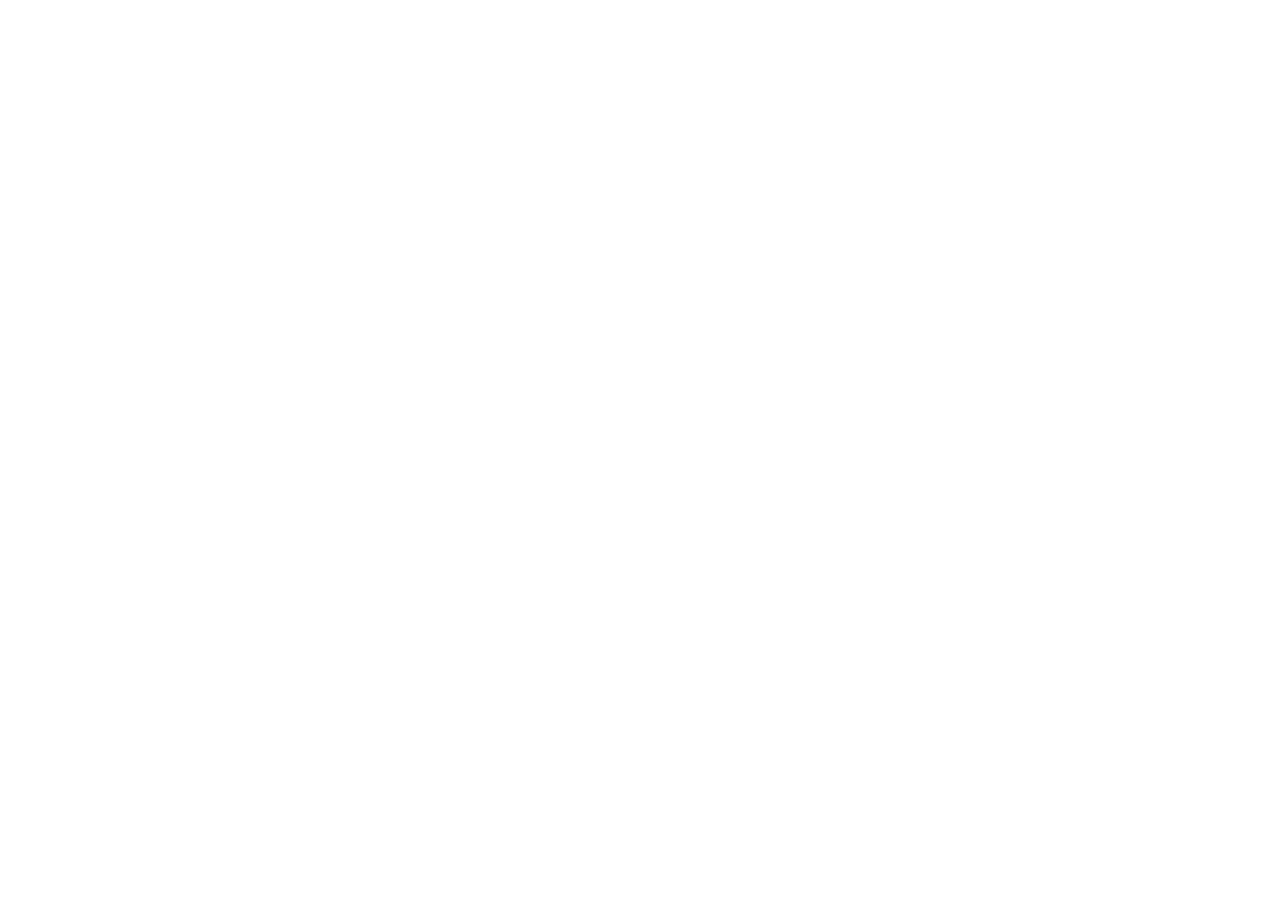
==== index.html @ 7a4d4a5e "inicioando proyecto" ====
<!DOCTYPE html>
<html lang="en">
<head>
    <meta charset="UTF-8">
    <meta http-equiv="X-UA-Compatible" content="IE=edge">
    <meta name="viewport" content="width=device-width, initial-scale=1.0">
    <title>Document</title>
</head>
<body>
    
</body>
</html>
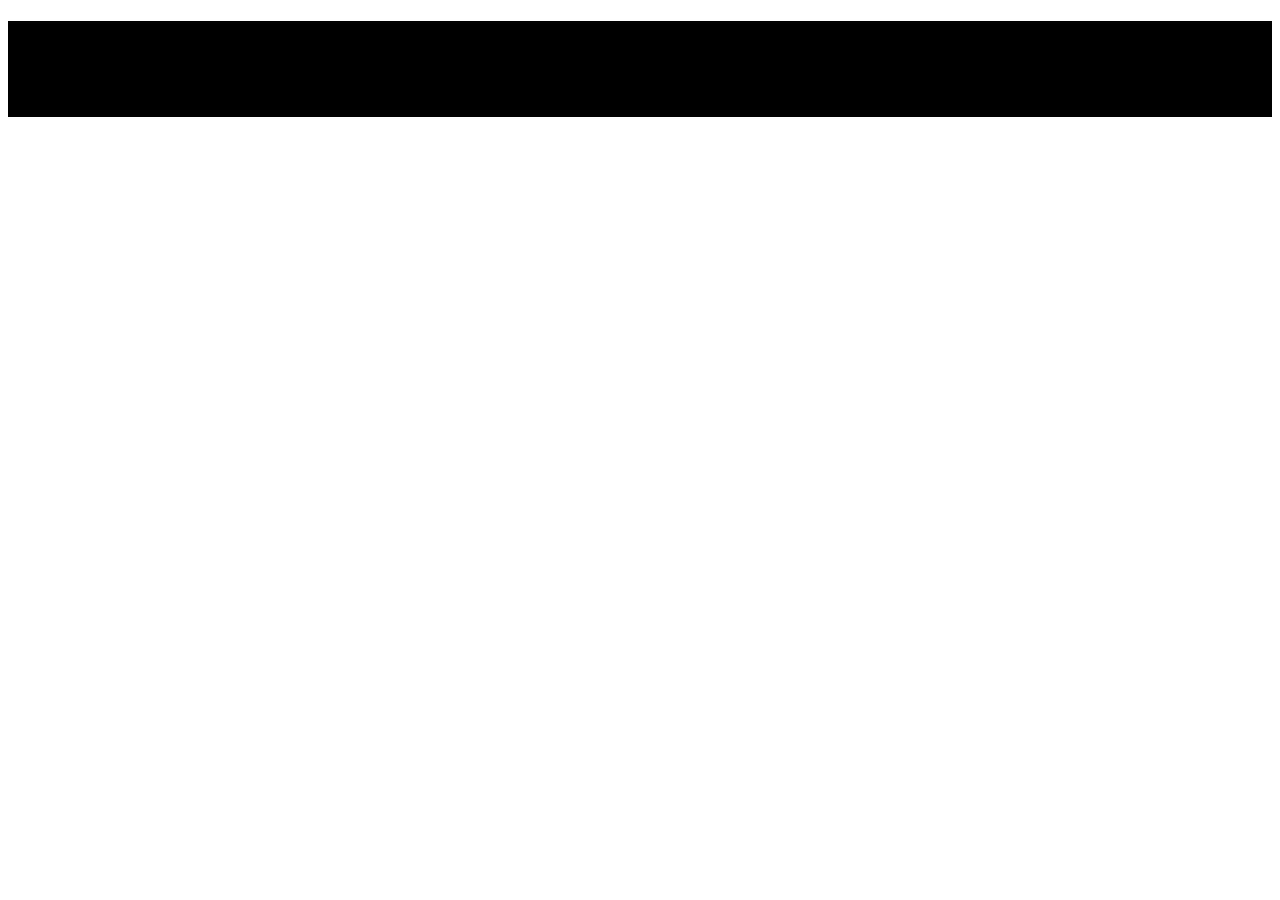
==== commit 36280d97: "se agrego bootstrap y style.css" ====
--- a/index.html
+++ b/index.html
@@ -1,12 +1,41 @@
 <!DOCTYPE html>
-<html lang="en">
+<html lang="es">
 <head>
     <meta charset="UTF-8">
     <meta http-equiv="X-UA-Compatible" content="IE=edge">
     <meta name="viewport" content="width=device-width, initial-scale=1.0">
-    <title>Document</title>
+    <title>Futura Zero</title>
+    <link href="https://cdn.jsdelivr.net/npm/bootstrap@5.3.0-alpha1/dist/css/bootstrap.min.css" rel="stylesheet" integrity="sha384-GLhlTQ8iRABdZLl6O3oVMWSktQOp6b7In1Zl3/Jr59b6EGGoI1aFkw7cmDA6j6gD" crossorigin="anonymous">
+    <link rel="stylesheet" href="style.css">
 </head>
 <body>
+
+    <div class="container-fluid">
+
+        <div class="row menu">
+
+            <div class="col">
+
+                <h1>Hello World</h1>
+
+            </div>
+
+            <div class="col">
+
+                <h1>hello world</h1>
+
+            </div>
+
+        </div>
+
+    </div>
     
+
+
+
+
+
+
+    <script src="https://cdn.jsdelivr.net/npm/bootstrap@5.3.0-alpha1/dist/js/bootstrap.bundle.min.js" integrity="sha384-w76AqPfDkMBDXo30jS1Sgez6pr3x5MlQ1ZAGC+nuZB+EYdgRZgiwxhTBTkF7CXvN" crossorigin="anonymous"></script>
 </body>
 </html>--- a/style.css
+++ b/style.css
@@ -0,0 +1,4 @@
+
+.menu {
+    background-color: black;
+}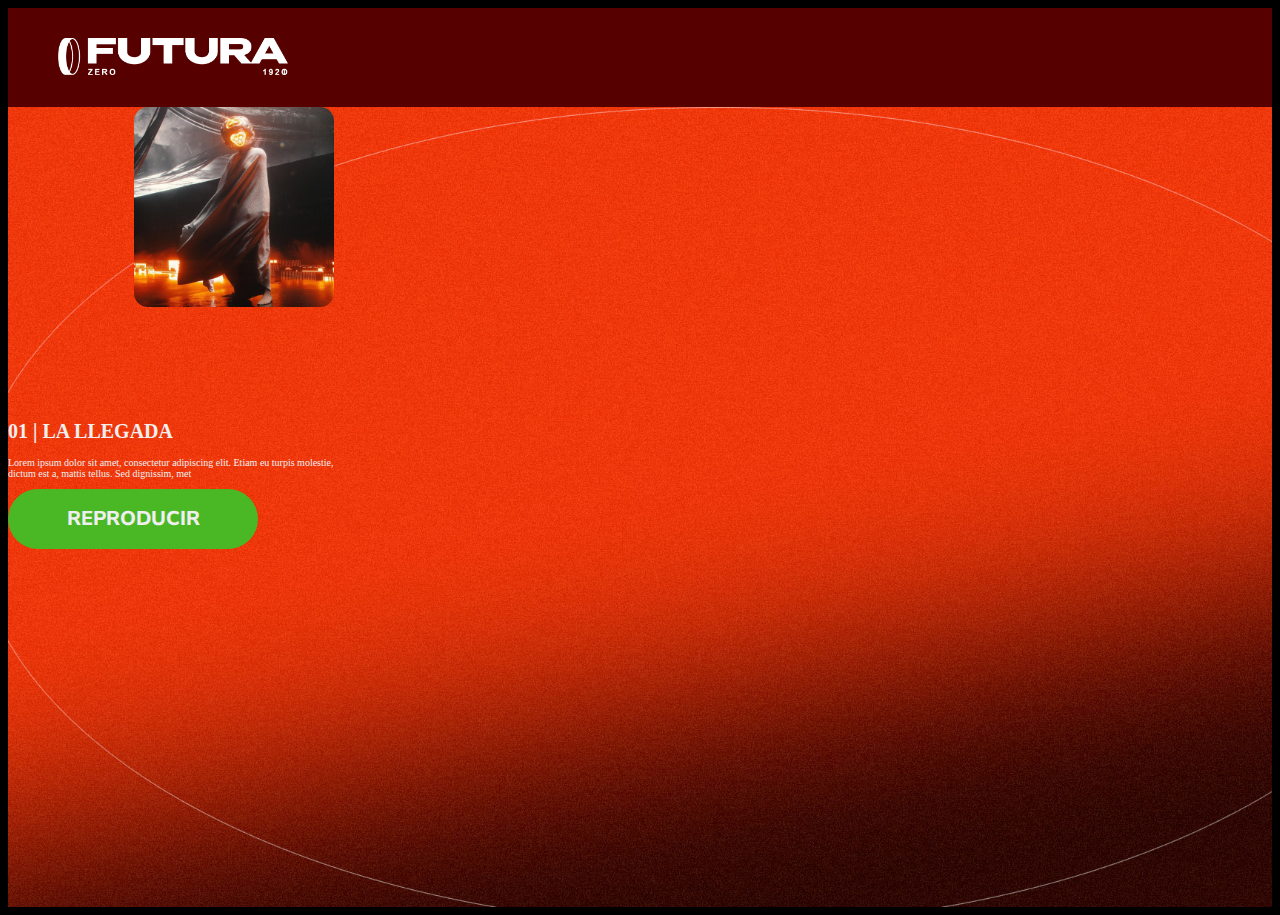
==== commit e2b9f008: "se agrego carpeta de imagenes" ====
--- a/index.html
+++ b/index.html
@@ -8,22 +8,58 @@
     <link href="https://cdn.jsdelivr.net/npm/bootstrap@5.3.0-alpha1/dist/css/bootstrap.min.css" rel="stylesheet" integrity="sha384-GLhlTQ8iRABdZLl6O3oVMWSktQOp6b7In1Zl3/Jr59b6EGGoI1aFkw7cmDA6j6gD" crossorigin="anonymous">
     <link rel="stylesheet" href="style.css">
 </head>
+
+
 <body>
 
-    <div class="container-fluid">
+    <div class="container-fluid menu">
 
-        <div class="row menu">
+        <div class="row align-items-center">
 
             <div class="col">
 
-                <h1>Hello World</h1>
+                <img class="cont-logo-main" src="./img/LOGO_FUTURA_ZERO-02.png" alt="">
 
             </div>
 
             <div class="col">
 
-                <h1>hello world</h1>
+                
 
+            </div>
+
+        </div>
+
+    </div>
+
+    <div class="container-fluid">
+
+        <div class="row align-items-center justify-content-end hero">
+
+            <div class="col-3">
+              
+                <div class="hero-c">
+                    <div class="cover">
+        
+                        <div class="zero">
+                            <img src="./img/ZERO.jpg" class="img-fluid" alt="Descripción de la imagen" style="object-fit: cover; width: 200px; height: 200px; border-radius: 7%;">
+
+                        </div>
+        
+                    </div>
+                </div>
+
+            </div>
+
+
+            <div class="col-6">
+              
+                <h1 class="title-cover-hero">01 | LA LLEGADA</h1>
+                <p class="description-cover">Lorem ipsum dolor sit amet, consectetur adipiscing elit. Etiam eu turpis molestie, dictum est a, mattis tellus. Sed dignissim, met</p>
+                <button class="button">
+                    <a class="button" href="#">REPRODUCIR</a>
+                </button>
+                
             </div>
 
         </div>
--- a/style.css
+++ b/style.css
@@ -1,4 +1,80 @@
+@import url('https://fonts.googleapis.com/css2?family=Nunito+Sans:wght@200;400;700;900&display=swap');
+
+
+body {background-color: black;}
+
+html {
+    font-size: 62.5%;
+}
 
 .menu {
-    background-color: black;
-}+    background-color: #570000;
+
+}
+
+.cont-logo-main {
+    margin-top: 30px;
+    margin-bottom: 30px;
+    width: 230px;
+    padding-left: 50px; 
+}
+
+.nav-link {
+    font-family: nunito sans, sans-serif; 
+    color: white;
+    font-size: 1.6rem;
+}
+
+.hero {
+    background-image: url(./img/HERO_BKG.jpg);
+    height: 800px;
+    background-size: cover;
+}
+
+.col-hero {
+    text-align: center;
+}
+
+.title-cover-hero {
+    color: #efefef;
+}
+
+.description-cover {
+    color: #efefef;
+    width: 340px;
+}
+
+.button {
+    width: 250px;
+    height: 60px;
+    font-family: nunito sans, sans-serif;
+    font-weight: 800;
+    font-size: 2rem;
+    text-decoration: none;
+    color: #efefef;
+    border: none;
+    background-color: #4AB824;
+    padding: 0;
+    border-radius: 30px;
+}
+
+.hero-c {
+    height: 100%;
+    margin-left: 10%;
+    margin-right: 10%;
+}
+
+.cover {
+    display: inline-block;
+    width: 300px;
+}
+
+.zero {
+    width: 300px;
+    height: 300px;
+    background-position: center;
+    background-repeat: no-repeat;
+    background-size: cover;
+    border-radius: 7%;
+
+}
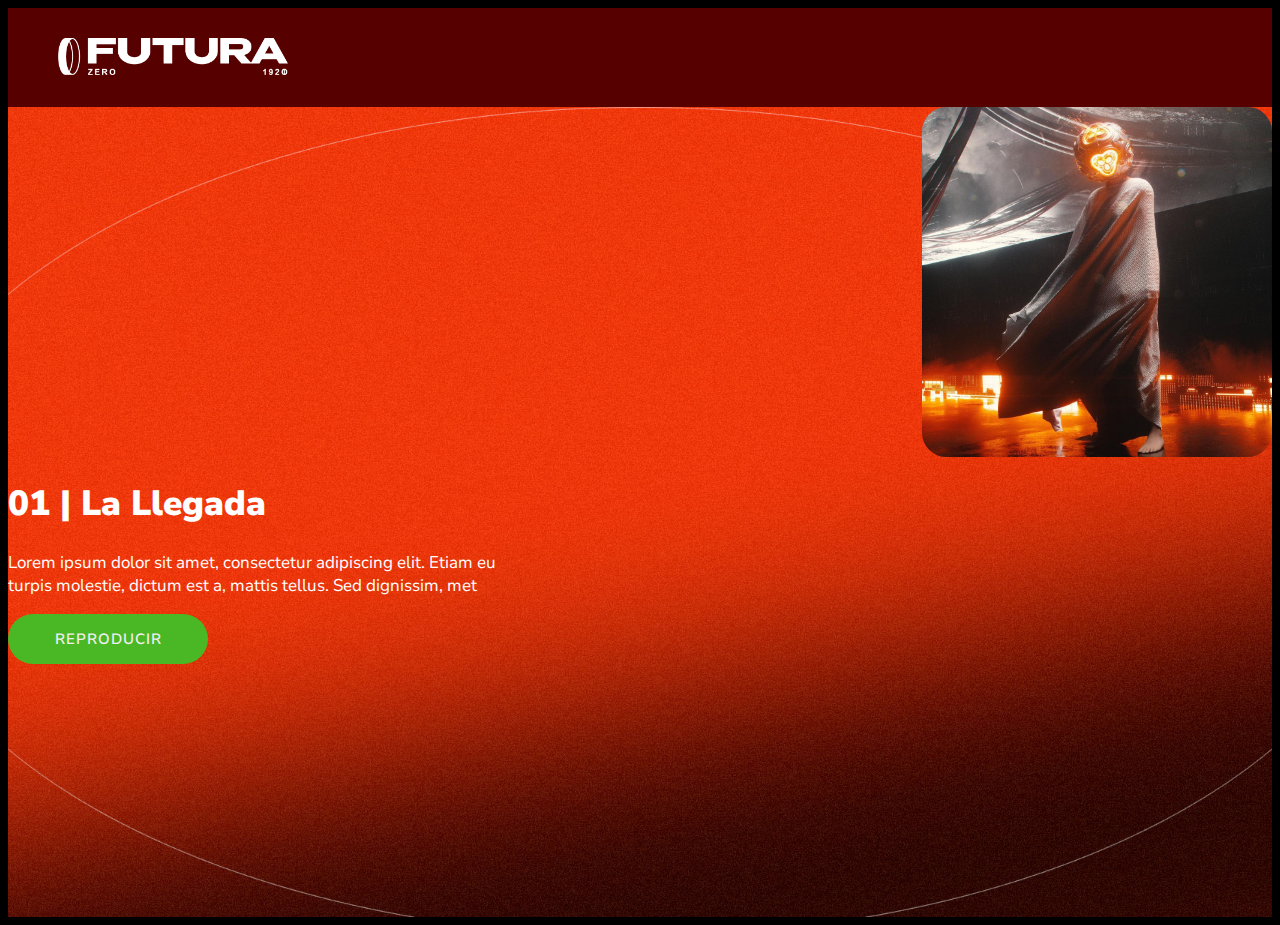
==== commit e08c4526: "Listo hero responsive" ====
--- a/index.html
+++ b/index.html
@@ -13,6 +13,7 @@
 <body>
 
     <div class="container-fluid menu">
+        
 
         <div class="row align-items-center">
 
@@ -32,34 +33,24 @@
 
     </div>
 
-    <div class="container-fluid">
+    <div class="container-fluid hero">
+        
 
-        <div class="row align-items-center justify-content-end hero">
+        <div class="row align-items-center hero-row">
 
-            <div class="col-3">
+            <div class="col-lg-5 col-sm-12 col-md-12 col-zero">
+
+                <img class="img-fluid zero-cover" src="./img/ZERO.jpg" alt="">
               
-                <div class="hero-c">
-                    <div class="cover">
-        
-                        <div class="zero">
-                            <img src="./img/ZERO.jpg" class="img-fluid" alt="Descripción de la imagen" style="object-fit: cover; width: 200px; height: 200px; border-radius: 7%;">
-
-                        </div>
-        
-                    </div>
-                </div>
-
             </div>
 
 
-            <div class="col-6">
+            <div class="col-lg-5 col-sm-12 col-md-12 col-info">
               
-                <h1 class="title-cover-hero">01 | LA LLEGADA</h1>
-                <p class="description-cover">Lorem ipsum dolor sit amet, consectetur adipiscing elit. Etiam eu turpis molestie, dictum est a, mattis tellus. Sed dignissim, met</p>
-                <button class="button">
-                    <a class="button" href="#">REPRODUCIR</a>
-                </button>
-                
+               <h1 class="hero-info">01 | La Llegada</h1>
+               <p class="hero-info hero-info-p hero-info-p-res">Lorem ipsum dolor sit amet, consectetur adipiscing elit. Etiam eu turpis molestie, dictum est a, mattis tellus. Sed dignissim, met</p>
+               <a class="button" href="#">REPRODUCIR</a> 
+
             </div>
 
         </div>
--- a/style.css
+++ b/style.css
@@ -5,6 +5,33 @@
 
 html {
     font-size: 62.5%;
+}
+
+h1,
+h2,
+h3,
+h4,
+h5,
+p {
+    font-family: nunito sans, sans-serif;
+}
+
+h1 {
+    font-weight: 900;
+    font-size: 3.5rem;
+
+}
+
+h3 {
+    font-weight: 400;
+    font-size: 1.6rem;
+    
+}
+
+p {
+    font-weight: 400;
+    font-size: 1.7rem;
+    
 }
 
 .menu {
@@ -27,54 +54,71 @@
 
 .hero {
     background-image: url(./img/HERO_BKG.jpg);
-    height: 800px;
+    height: 90vh;
+    background-position: center;
+    background-repeat: no-repeat;
     background-size: cover;
 }
 
-.col-hero {
-    text-align: center;
+.hero-row {
+    height: 90vh;
 }
 
-.title-cover-hero {
-    color: #efefef;
+.col-zero {
+    display: flex;
+    justify-content: flex-end;
 }
 
-.description-cover {
-    color: #efefef;
-    width: 340px;
+@media (max-width: 991px) {
+.col-zero {
+    display: flex;
+    justify-content: center;
+}
 }
 
+.zero-cover {
+    width: 350px;
+    height: 350px;
+    background-position: center;
+    background-repeat: no-repeat;
+    object-fit: cover;
+    border-radius: 7%;
+}
+
+.hero-info {
+    color: white;
+}
+
+.hero-info-p {
+    width: 500px;
+}
+
+@media (max-width: 991px) {
+    .hero-info-p-res{
+        width: 350px;
+        text-align: center;
+    }}
+
 .button {
-    width: 250px;
-    height: 60px;
+    width: 200px;
+    height: 50px;
     font-family: nunito sans, sans-serif;
-    font-weight: 800;
-    font-size: 2rem;
+    font-weight: 600;
+    font-size: 1.5rem;
+    letter-spacing: 1px;
     text-decoration: none;
     color: #efefef;
     border: none;
     background-color: #4AB824;
-    padding: 0;
     border-radius: 30px;
+    display: grid;
+    align-items: center;
+    justify-content: center;
 }
 
-.hero-c {
-    height: 100%;
-    margin-left: 10%;
-    margin-right: 10%;
-}
-
-.cover {
-    display: inline-block;
-    width: 300px;
-}
-
-.zero {
-    width: 300px;
-    height: 300px;
-    background-position: center;
-    background-repeat: no-repeat;
-    background-size: cover;
-    border-radius: 7%;
-
-}
+@media (max-width: 991px) {
+.col-info{
+    display: flex;
+    flex-direction: column;
+    align-items: center;
+}}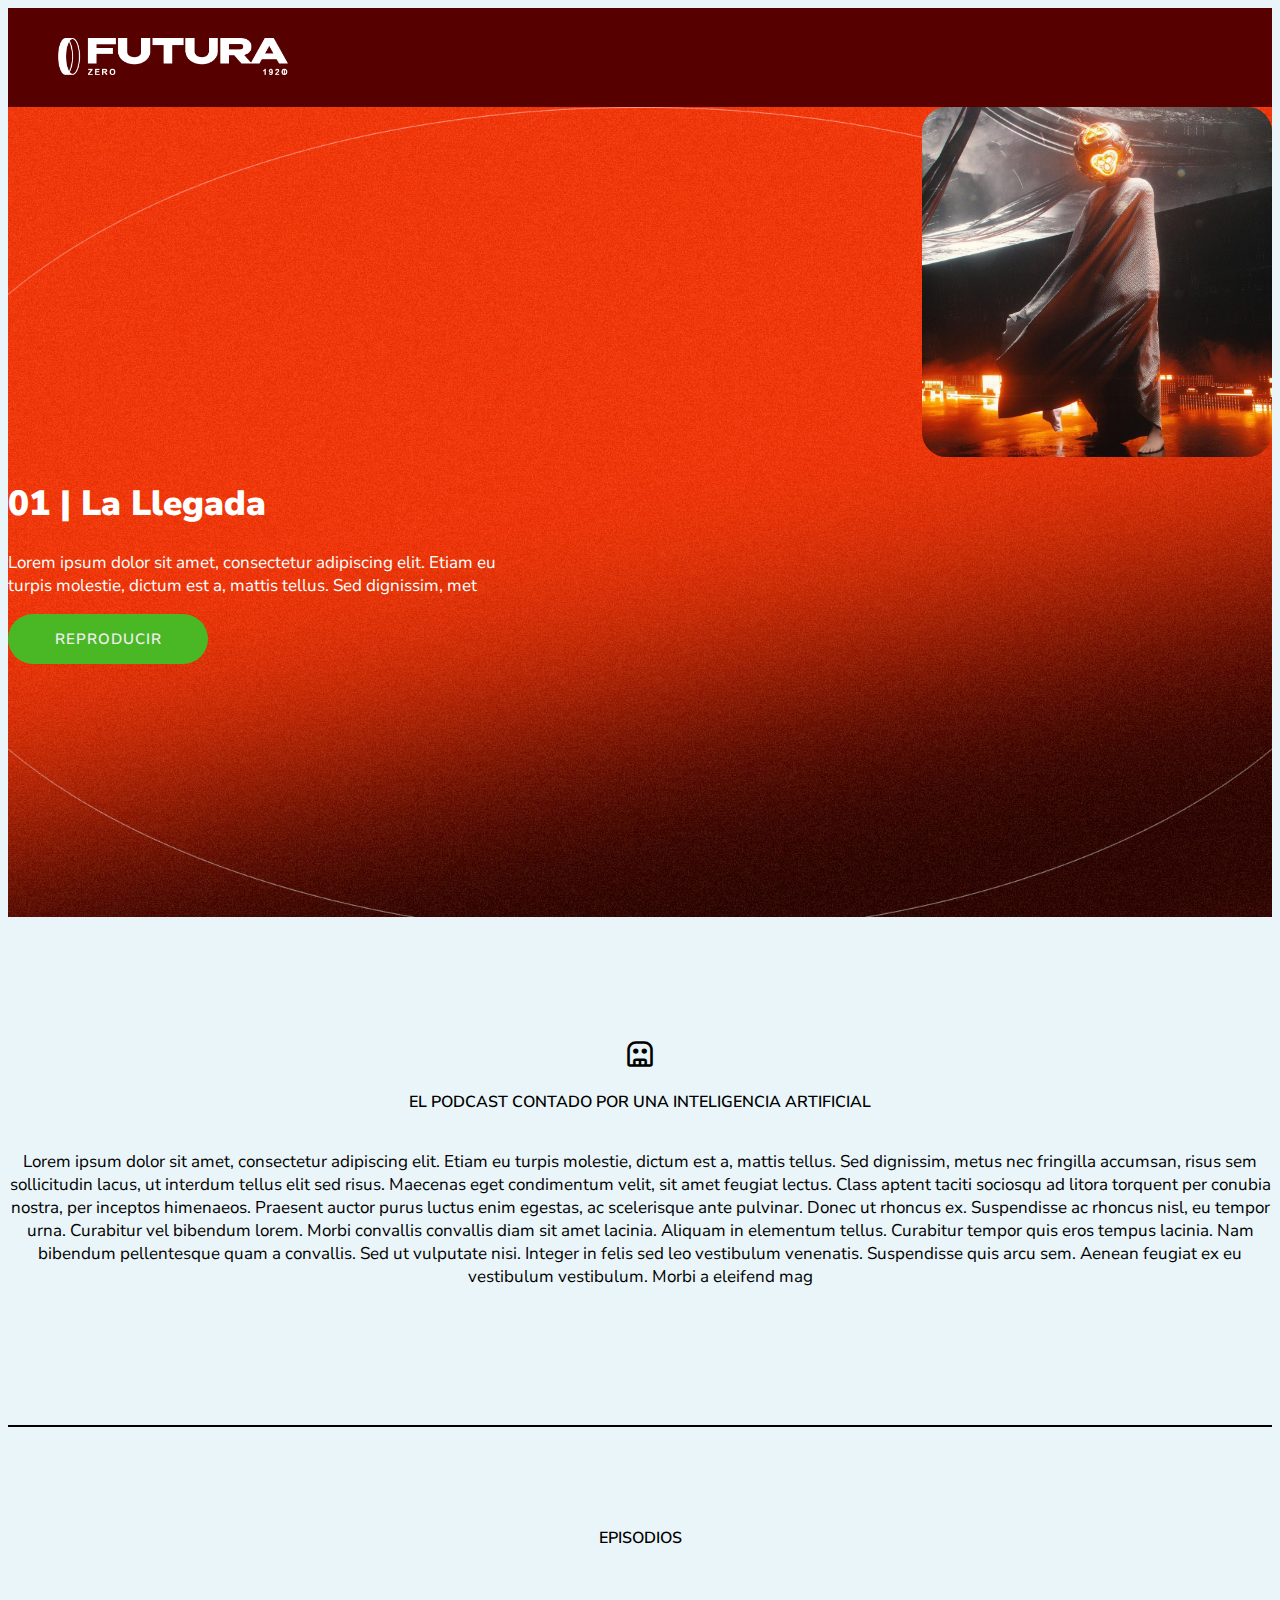
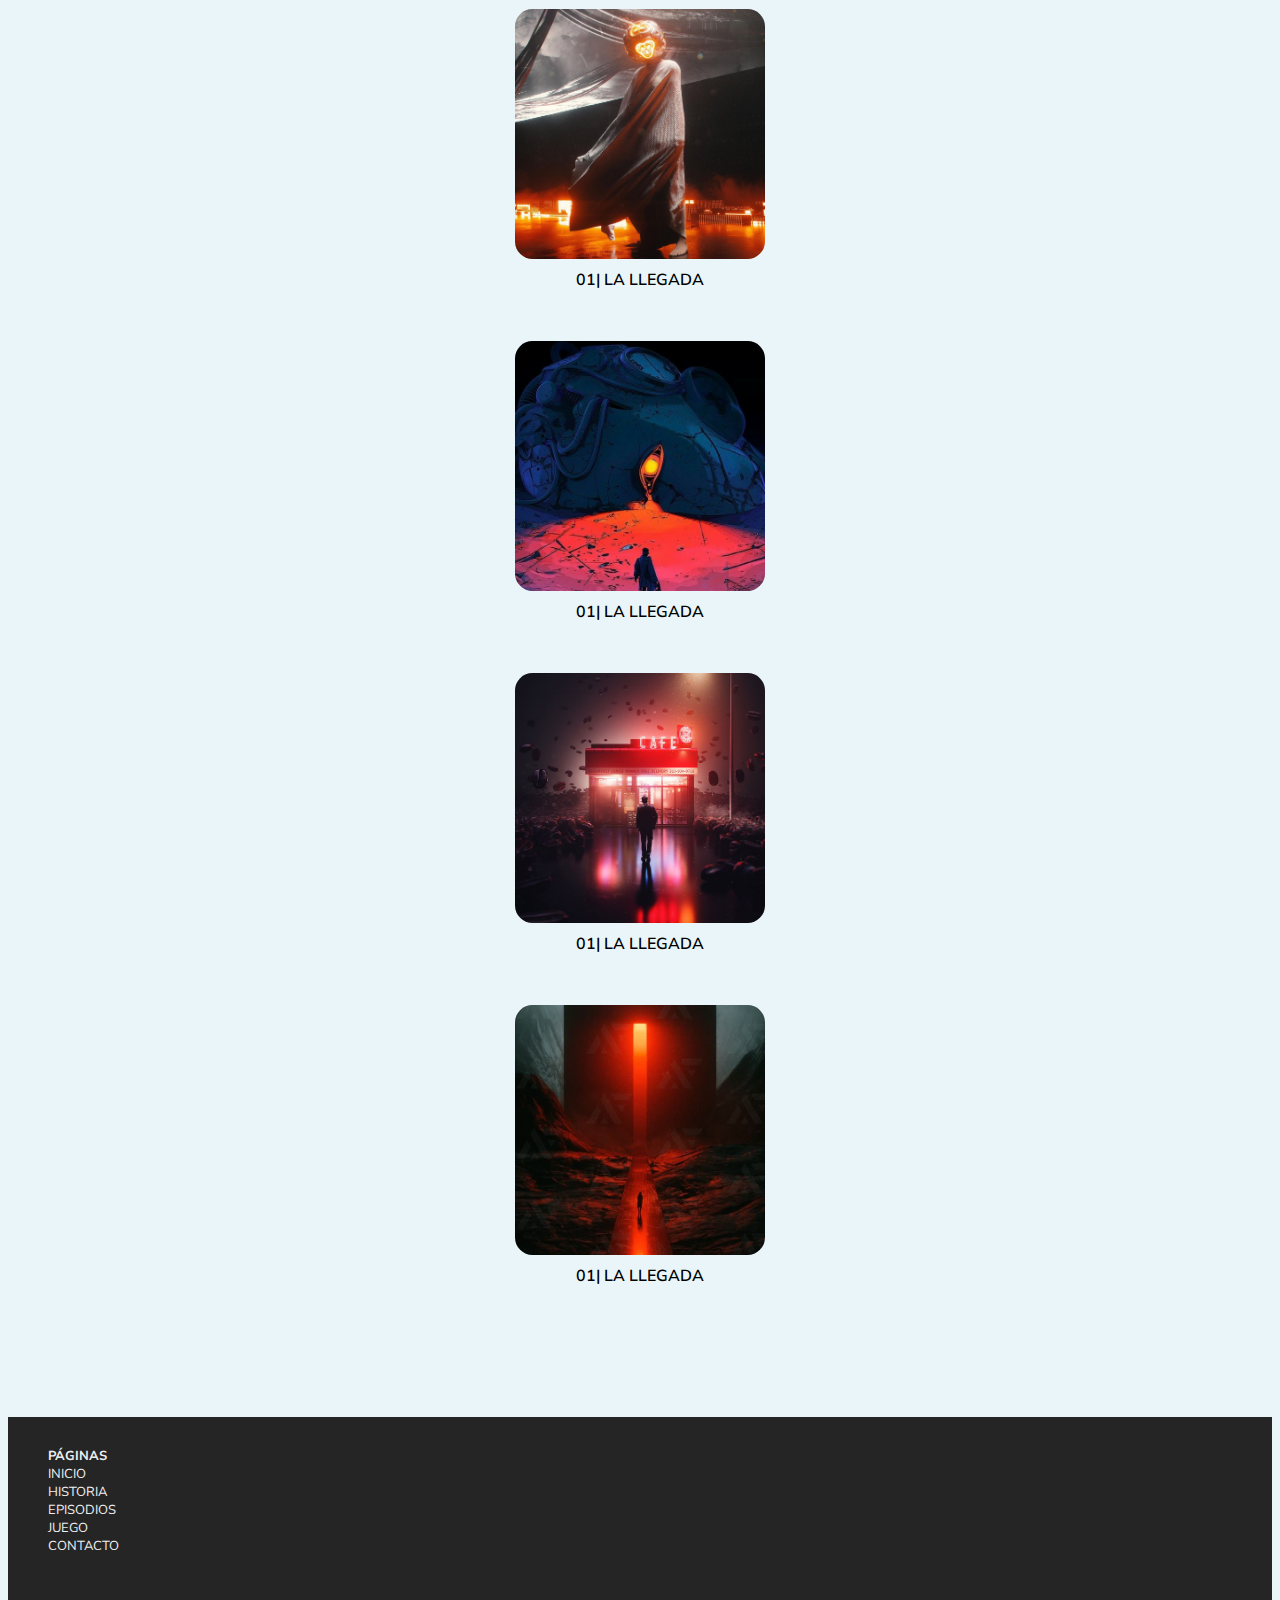
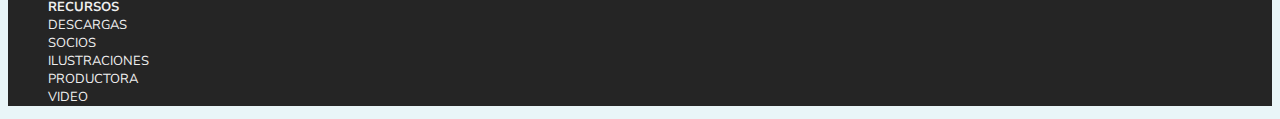
==== commit 1f0fab34: "se termino el home" ====
--- a/index.html
+++ b/index.html
@@ -7,6 +7,7 @@
     <title>Futura Zero</title>
     <link href="https://cdn.jsdelivr.net/npm/bootstrap@5.3.0-alpha1/dist/css/bootstrap.min.css" rel="stylesheet" integrity="sha384-GLhlTQ8iRABdZLl6O3oVMWSktQOp6b7In1Zl3/Jr59b6EGGoI1aFkw7cmDA6j6gD" crossorigin="anonymous">
     <link rel="stylesheet" href="style.css">
+    <link rel="stylesheet" href="https://fonts.googleapis.com/css2?family=Material+Symbols+Outlined:opsz,wght,FILL,GRAD@20..48,100..700,0..1,-50..200" />
 </head>
 
 
@@ -56,6 +57,120 @@
         </div>
 
     </div>
+
+    <div class="container">
+
+        <div class="row g-0">
+
+            <div class="col-12 col-ia">
+
+                <span class="material-symbols-outlined bot-icon">
+                    robot
+                </span>
+
+                <h3 class="title-ia">
+                    EL PODCAST CONTADO POR UNA INTELIGENCIA ARTIFICIAL
+                </h3>
+
+                <p>
+                    Lorem ipsum dolor sit amet, consectetur adipiscing elit. Etiam eu turpis molestie, dictum est a, mattis tellus. Sed dignissim, metus nec fringilla accumsan, risus sem sollicitudin lacus, ut interdum tellus elit sed risus. Maecenas eget condimentum velit, sit amet feugiat lectus. Class aptent taciti sociosqu ad litora torquent per conubia nostra, per inceptos himenaeos. Praesent auctor purus luctus enim egestas, ac scelerisque ante pulvinar. Donec ut rhoncus ex. Suspendisse ac rhoncus nisl, eu tempor urna. Curabitur vel bibendum lorem. Morbi convallis convallis diam sit amet lacinia. Aliquam in elementum tellus.
+              Curabitur tempor quis eros tempus lacinia. Nam bibendum pellentesque quam a convallis. Sed ut vulputate nisi. Integer in felis sed leo vestibulum venenatis. Suspendisse quis arcu sem. Aenean feugiat ex eu vestibulum vestibulum. Morbi a eleifend mag
+                </p>
+
+            </div>
+
+        </div>
+
+    </div>
+
+    <hr class="lin-strk">
+
+    <div class="container">
+
+        <div class="row row-epi">
+
+            <div class="col-12 epi">
+
+                <h3 class="title-ia">
+                    EPISODIOS
+                </h3>
+
+            </div>
+            
+            <div class="col-lg-3 col-md-6 col-sm-6 pod">
+
+                
+                <img class="img-fluid pod-cover" src="./img/ZERO.jpg" alt="">
+                <h3 class="title-pod">01| LA LLEGADA</h3>
+
+            </div>
+
+            <div class="col-lg-3 col-md-6 col-sm-6 pod">
+
+                
+                <img class="img-fluid pod-cover" src="./img/1.jpg" alt="">
+                <h3 class="title-pod">01| LA LLEGADA</h3>
+
+            </div>
+
+            <div class="col-lg-3 col-md-6 col-sm-6 pod">
+                
+                
+                <img class="img-fluid pod-cover" src="./img/2.jpg" alt="">
+                <h3 class="title-pod">01| LA LLEGADA</h3>
+
+            </div>
+
+            <div class="col-lg-3 col-md-6 col-sm-6 pod">
+
+               
+                <img class="img-fluid pod-cover" src="./img/3.jpg" alt="">
+                <h3 class="title-pod">01| LA LLEGADA</h3>
+
+            </div>
+        
+
+        </div>
+
+    </div>
+
+    <div class="conteiner cont-foot">
+
+        <div class="row">
+
+            <div class="col-lg-2 col-md-6 col-sm-6">
+
+                <ul class="list-fotter">
+
+                    <strong>PÁGINAS</strong>
+                    <li><a class="li-menu-r" href="./index.html">INICIO</a> </li>
+                    <li><a class="li-menu-r" href="./historia.html">HISTORIA</a></li>
+                    <li><a class="li-menu-r" href="./episodios.html">EPISODIOS</a></li>
+                    <li><a class="li-menu-r" href="./juego.html">JUEGO</a></li>
+                    <li><a class="li-menu-r" href="./contacto.html">CONTACTO</a></li>
+
+                </ul>
+
+            </div>
+
+            <div class="col-lg-2 col-md-6 col-sm-6">
+
+                <ul class="list-fotter">
+
+                    <strong>RECURSOS</strong>
+                    <li><a class="li-menu-r" href="#">DESCARGAS</a> </li>
+                    <li><a class="li-menu-r" href="#">SOCIOS</a></li>
+                    <li><a class="li-menu-r" href="#">ILUSTRACIONES</a></li>
+                    <li><a class="li-menu-r" href="#">PRODUCTORA</a></li>
+                    <li><a class="li-menu-r" href="#">VIDEO</a></li>
+
+                </ul>
+
+            </div>
+
+        </div>
+
+    </div>
     
 
 
--- a/style.css
+++ b/style.css
@@ -1,7 +1,7 @@
 @import url('https://fonts.googleapis.com/css2?family=Nunito+Sans:wght@200;400;700;900&display=swap');
 
 
-body {background-color: black;}
+body {background-color: rgb(233, 245, 248);}
 
 html {
     font-size: 62.5%;
@@ -121,4 +121,88 @@
     display: flex;
     flex-direction: column;
     align-items: center;
-}}+}}
+
+.bot-icon {
+    font-size: 34px !important;
+}
+
+.col-ia {
+    display: flex;
+    flex-direction: column;
+    align-items: center;
+    text-align: center;
+    margin-top: 120px;
+    margin-bottom: 120px;
+    
+}
+
+.title-ia {
+    font-weight: 600;
+    margin-top: 20px;
+    margin-bottom: 20px;
+}
+
+.lin-strk {
+    border: 1px solid black;
+}
+
+.row-epi {
+    margin-top: 80px;
+    margin-bottom: 80px;
+}
+
+.epi {
+    margin-bottom: 40px;
+    display: flex;
+    align-items: center;
+    justify-content: center;
+    flex-direction: column;
+}
+
+.pod {
+    display: flex;
+    justify-content: center;
+    flex-direction: column;
+    align-items: center;
+}
+
+.pod-cover {
+    width: 250px;
+    height: 250px;
+    background-position: center;
+    background-repeat: no-repeat;
+    object-fit: cover;
+    border-radius: 7%;
+}
+
+.title-pod {
+    margin-top: 10px;
+    margin-bottom: 50px;
+    font-weight: 600;
+}
+
+.play-icon {
+    position: absolute;
+    font-size: 80px !important;
+    color: #ffffff;
+    top: 1666px;
+}
+
+.cont-foot {
+    background-color: #252525;
+}
+
+.list-fotter {
+    font-family: nunito sans, sans-serif;
+    list-style-type:none ;
+    font-size: 1.3rem;
+    font-weight: 400;
+    color: #efefef;
+    padding-top: 30px;
+}
+
+.li-menu-r {
+    color: #efefef;
+    text-decoration: none;
+}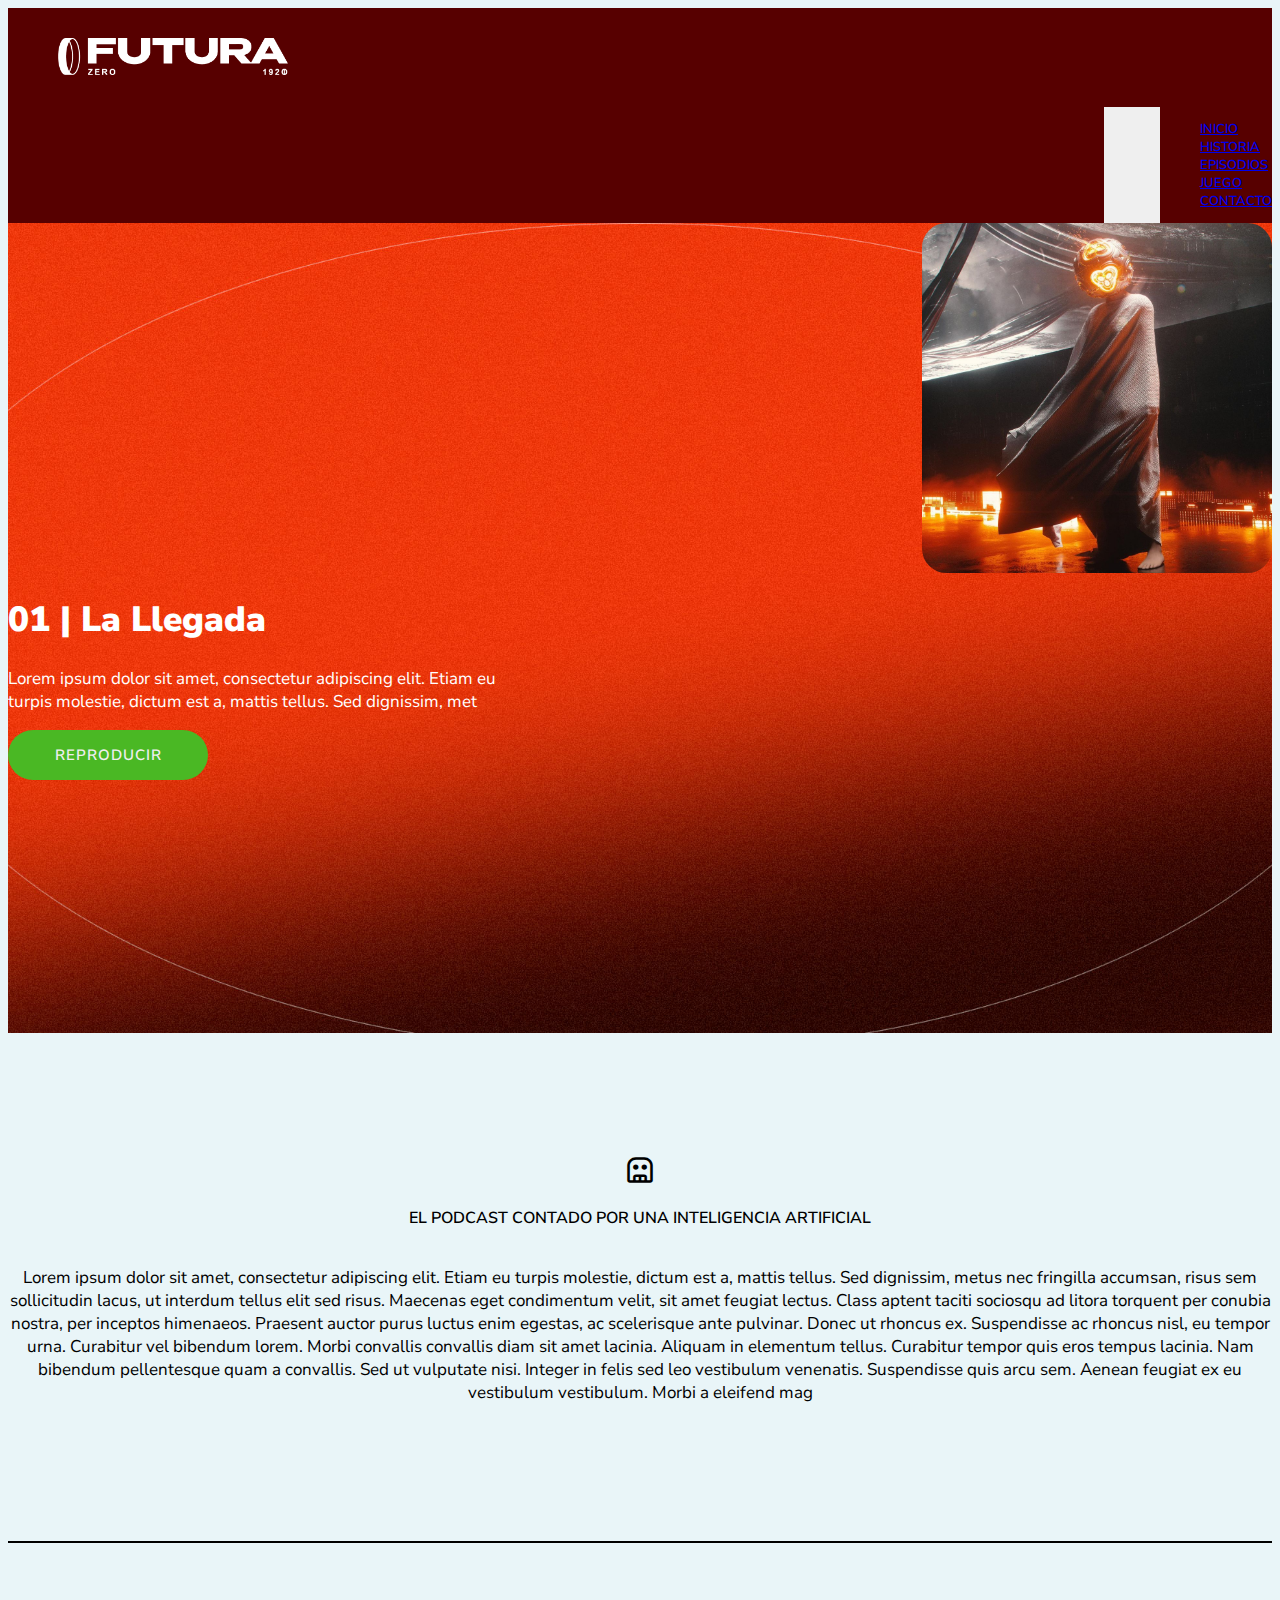
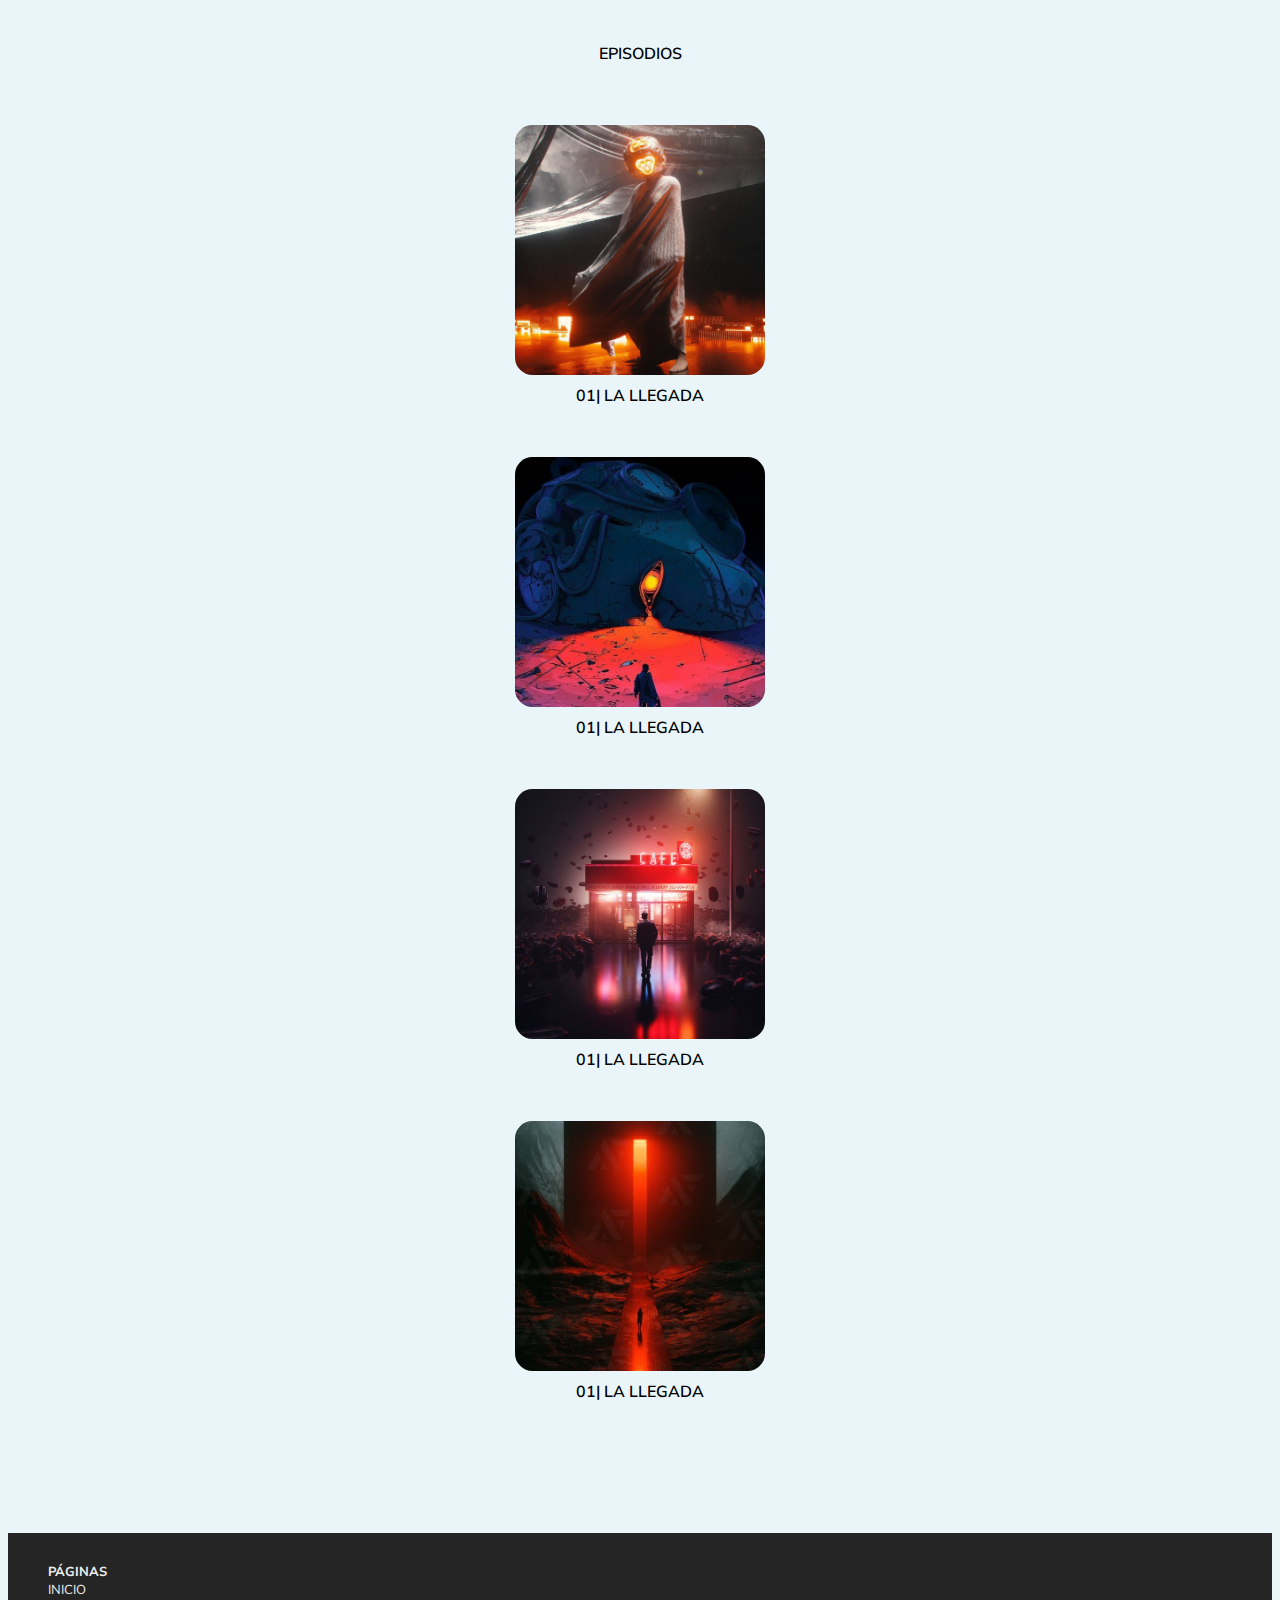
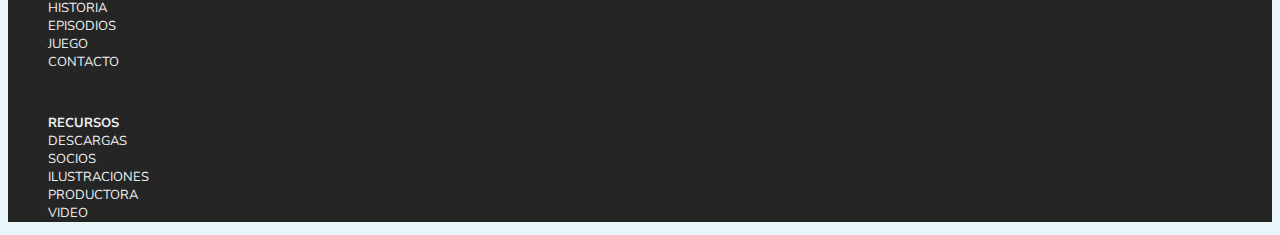
==== commit 39fd0fff: "se hizo corrección en el menu" ====
--- a/index.html
+++ b/index.html
@@ -13,20 +13,45 @@
 
 <body>
 
-    <div class="container-fluid menu">
+    <div class="container-fluid menu" id="navbarHeader">
         
 
         <div class="row align-items-center">
 
-            <div class="col">
+            <div class="col col-lg-6 col-md-6 col-sm-6">
 
                 <img class="cont-logo-main" src="./img/LOGO_FUTURA_ZERO-02.png" alt="">
 
             </div>
 
-            <div class="col">
-
-                
+            <div class="col col-lg-6 col-md-6 col-sm-6">
+
+                <nav class="navbar navbar-expand-md navbar-dark nav-menu">
+                    <button class="navbar-toggler" type="button" data-toggle="collapse" data-target="#navbarCollapse" aria-controls="navbarCollapse" aria-expanded="false" aria-label="Toggle navigation">
+                      <span class="navbar-toggler-icon"></span>
+                    </button>
+                    <div class="collapse navbar-collapse" id="navbarCollapse">
+                      <ul class="navbar-nav mr-auto li-menu">
+                       
+                        <li class="nav-item active">
+                          <a class="nav-link" href="#">INICIO</a>
+                        </li>
+                        <li class="nav-item">
+                          <a class="nav-link" href="#">HISTORIA</a>
+                        </li>
+                        <li class="nav-item">
+                          <a class="nav-link" href="#">EPISODIOS</a>
+                        </li>
+                        <li class="nav-item">
+                            <a class="nav-link" href="#">JUEGO</a>
+                        </li>
+                        <li class="nav-item">
+                            <a class="nav-link" href="#">CONTACTO</a>
+                        </li>
+
+                      </ul>
+                    </div>
+                  </nav>
 
             </div>
 
--- a/style.css
+++ b/style.css
@@ -46,11 +46,40 @@
     padding-left: 50px; 
 }
 
-.nav-link {
-    font-family: nunito sans, sans-serif; 
-    color: white;
-    font-size: 1.6rem;
-}
+.list-menu {
+    
+    width: 600px;
+    font-family: nunito sans, sans-serif;
+    list-style-type: none ;
+    font-size: 1.3rem;
+    font-weight: 400;
+    color: #efefef; 
+    margin: 0px;
+    display: flex;
+    flex-direction: row;
+    justify-content: space-between;
+}
+
+.nav-menu {
+    display: flex;
+    justify-content: flex-end;
+}
+
+.li-menu {
+    font-family: nunito sans, sans-serif;
+    list-style-type: none ;
+    font-size: 1.3rem;
+    font-weight: 600;
+    color: #ffffff; 
+}
+
+.navbar-toggler {
+    background-repeat: no-repeat;
+    background-size: contain;
+    border: none;
+    font-size: 3rem;
+    padding-right: 50px;
+  }
 
 .hero {
     background-image: url(./img/HERO_BKG.jpg);
